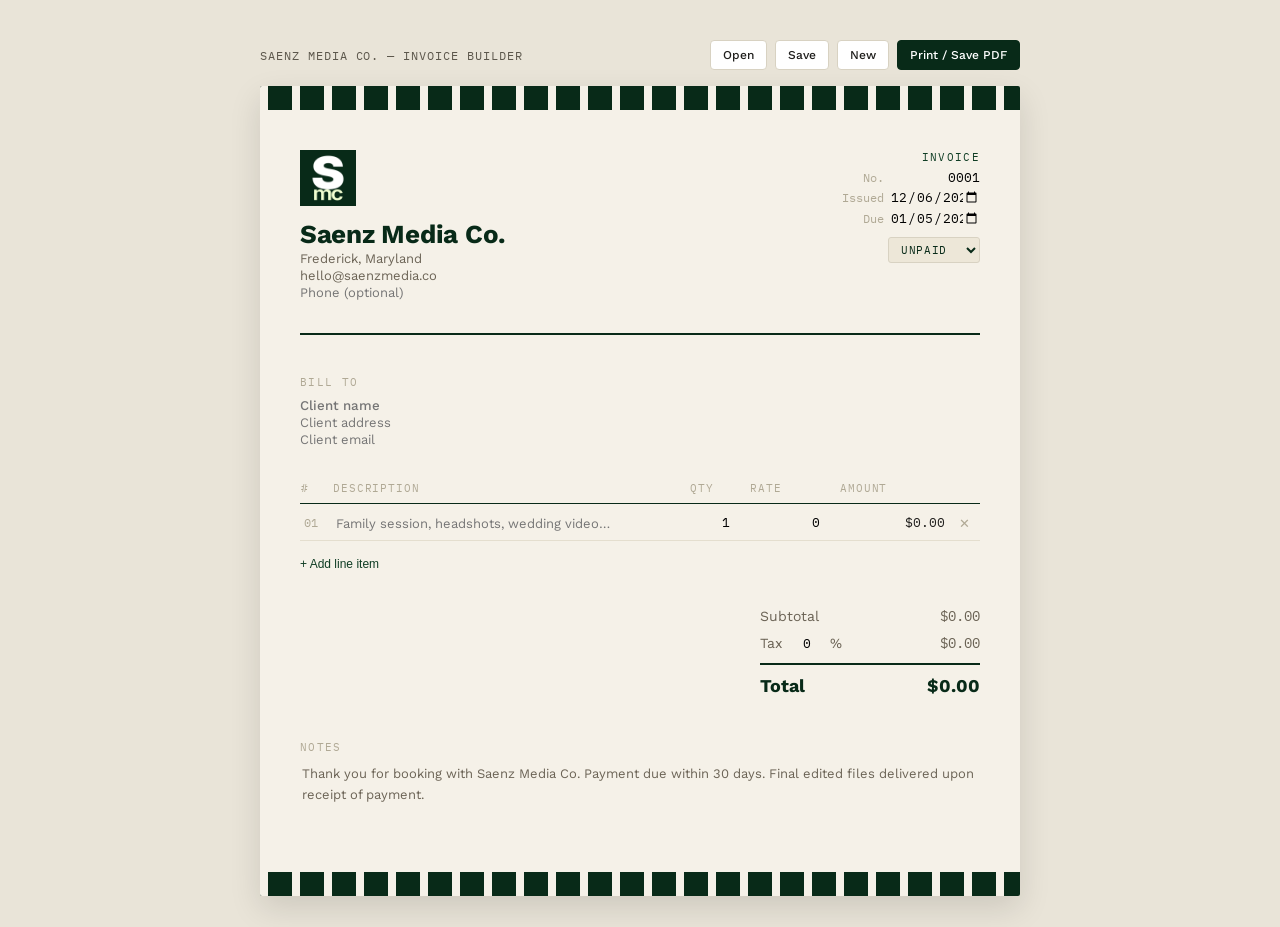
==== index.html @ a654ce75 "index" ====
<!doctype html>
<html lang="en">
<head>
  <meta charset="UTF-8" />
  <meta http-equiv="refresh" content="0; url=invoice.html" />
  <meta name="robots" content="noindex, nofollow" />
  <title>Saenz Media Co. — Invoices</title>
</head>
<body>
  <p>Redirecting to <a href="invoice.html">invoice.html</a>…</p>
</body>
</html>
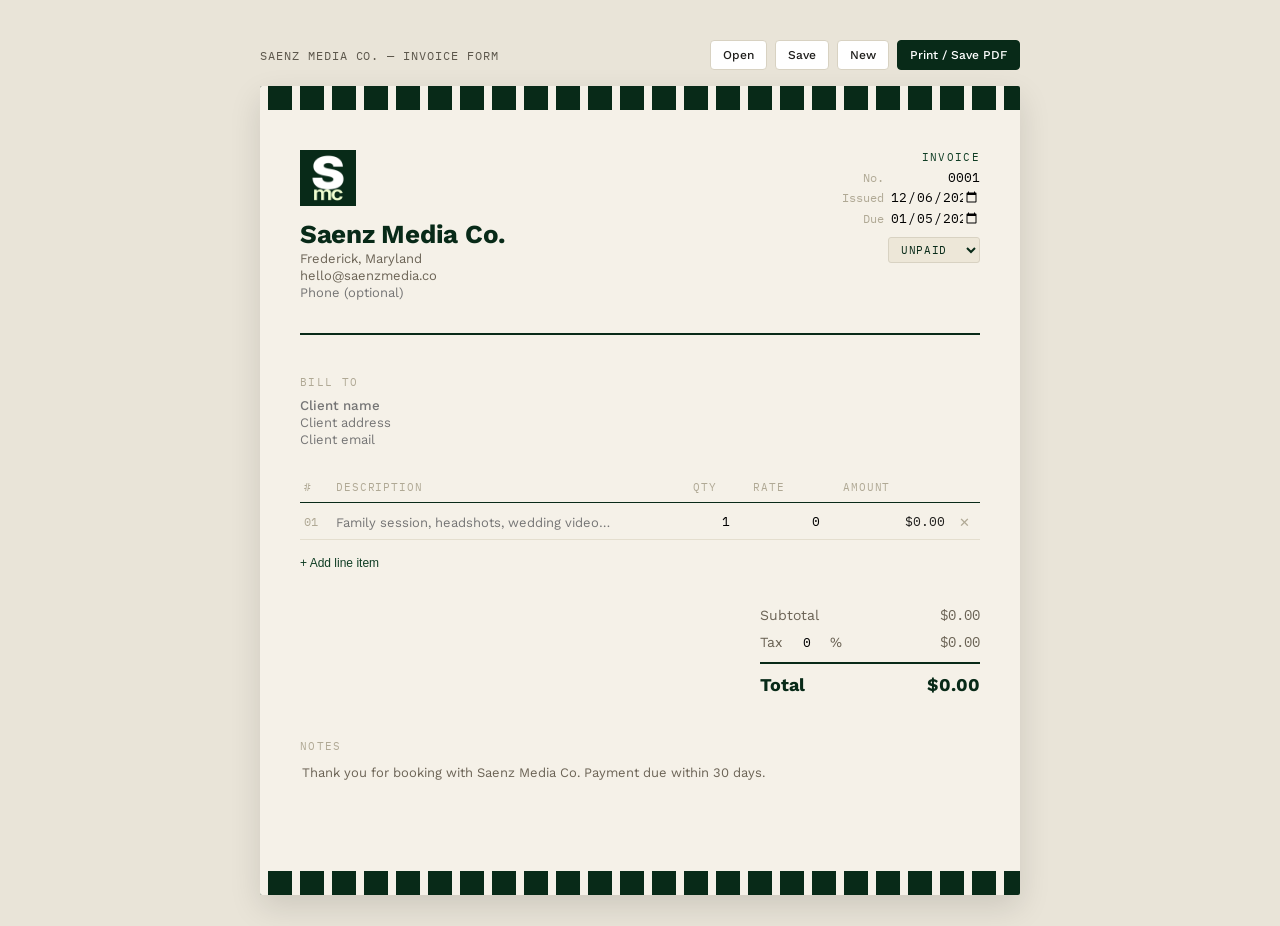
==== commit 8c15a606: "Turn invoice form into an installable PWA Add manifest, service worker, and home-screen icons so the" ====
--- a/index.html
+++ b/index.html
@@ -2,11 +2,11 @@
 <html lang="en">
 <head>
   <meta charset="UTF-8" />
-  <meta http-equiv="refresh" content="0; url=invoice.html" />
+  <meta http-equiv="refresh" content="0; url=invoice-form.html" />
   <meta name="robots" content="noindex, nofollow" />
   <title>Saenz Media Co. — Invoices</title>
 </head>
 <body>
-  <p>Redirecting to <a href="invoice.html">invoice.html</a>…</p>
+  <p>Redirecting to <a href="invoice-form.html">invoice-form.html</a>…</p>
 </body>
 </html>
